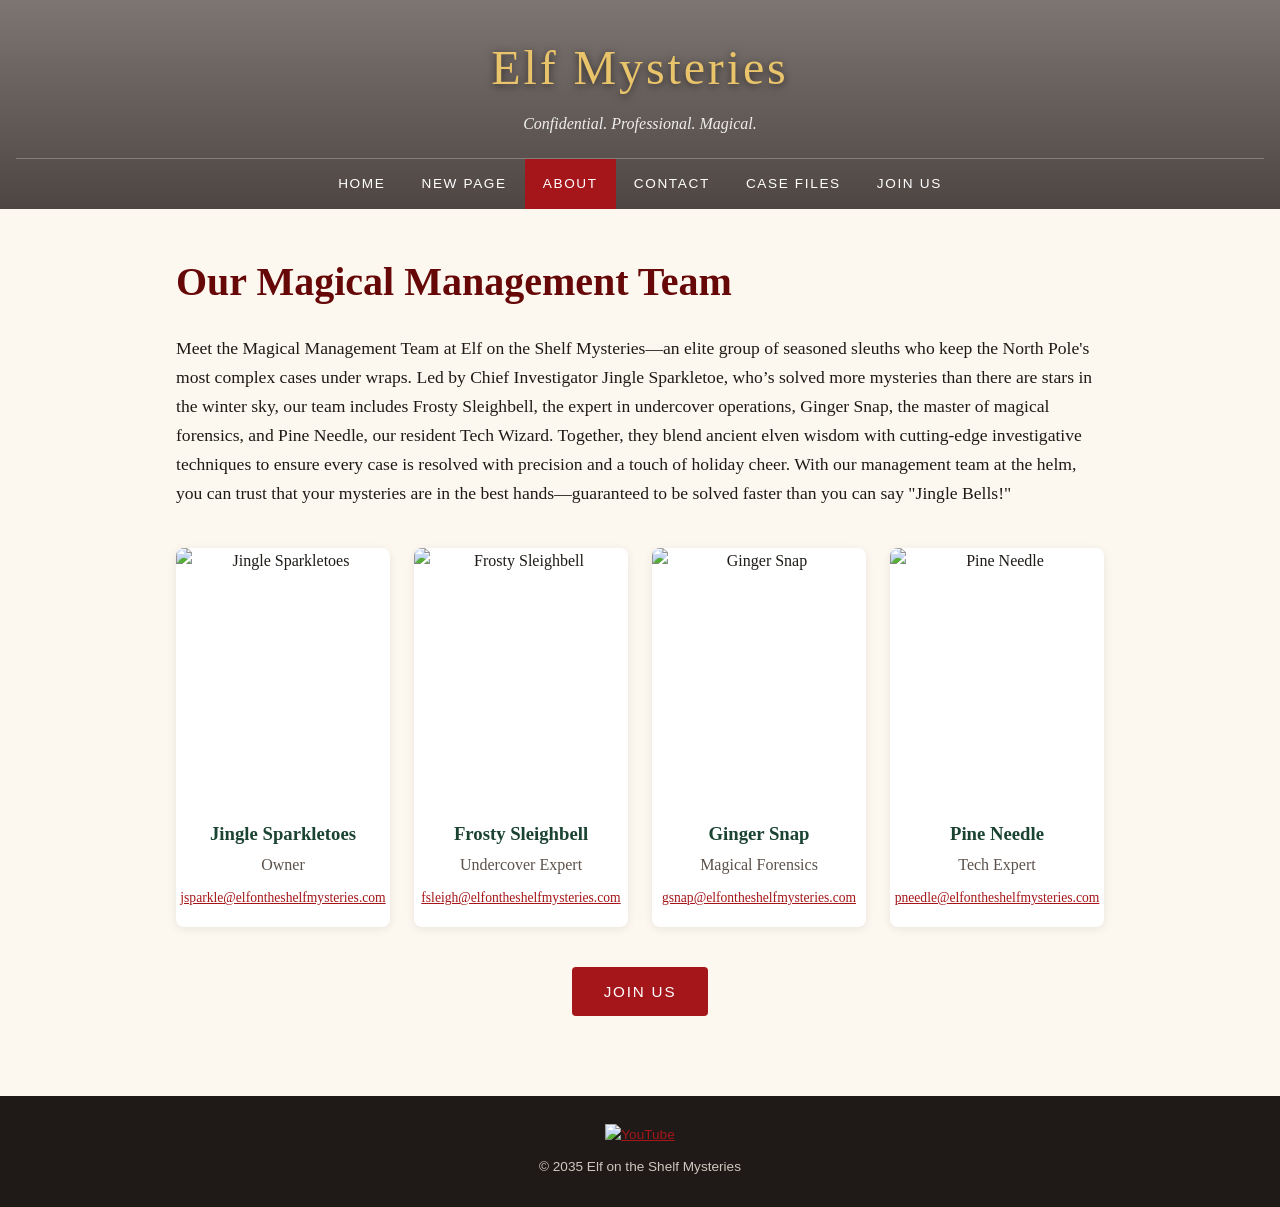
==== about.html @ 8af4855d "Add files via upload" ====
<!DOCTYPE html>
<html lang="en">
<head>
  <meta charset="UTF-8">
  <meta name="viewport" content="width=device-width, initial-scale=1">
  <title>About | Elf Mysteries</title>
  <link rel="stylesheet" href="styles.css">
</head>
<body>
  <header class="site-header">
    <p class="brand">Elf Mysteries</p>
    <p class="tagline">Confidential. Professional. Magical.</p>
    <nav aria-label="Main">
      <ul>
        <li><a href="index.html">Home</a></li>
        <li><a href="new-page.html">New Page</a></li>
        <li><a href="about.html" aria-current="page">About</a></li>
        <li><a href="contact.html">Contact</a></li>
        <li><a href="case-files.html">Case Files</a></li>
        <li><a href="join-us.html">Join Us</a></li>
      </ul>
    </nav>
  </header>

  <main>
    <h1>Our Magical Management Team</h1>

    <p class="lead">Meet the Magical Management Team at Elf on the Shelf Mysteries—an elite group of seasoned sleuths who keep the North Pole's most complex cases under wraps. Led by Chief Investigator Jingle Sparkletoe, who’s solved more mysteries than there are stars in the winter sky, our team includes Frosty Sleighbell, the expert in undercover operations, Ginger Snap, the master of magical forensics, and Pine Needle, our resident Tech Wizard. Together, they blend ancient elven wisdom with cutting-edge investigative techniques to ensure every case is resolved with precision and a touch of holiday cheer. With our management team at the helm, you can trust that your mysteries are in the best hands—guaranteed to be solved faster than you can say "Jingle Bells!"</p>

    <section class="team">
      <article class="member">
        <img src="https://static.wixstatic.com/media/a3c153_ea643fa0bec04606b8e22e51e7d510b4~mv2.jpg/v1/fill/w_269,h_323,al_c,q_80,usm_0.66_1.00_0.01,enc_avif,quality_auto/2.jpg" alt="Jingle Sparkletoes">
        <h3>Jingle Sparkletoes</h3>
        <p class="role">Owner</p>
        <a href="mailto:jsparkle@elfontheshelfmysteries.com">jsparkle@elfontheshelfmysteries.com</a>
      </article>
      <article class="member">
        <img src="https://static.wixstatic.com/media/a3c153_d272d21cf9724e17be9e01ffe7173b88~mv2.jpg/v1/fill/w_269,h_323,al_c,q_80,usm_0.66_1.00_0.01,enc_avif,quality_auto/3.jpg" alt="Frosty Sleighbell">
        <h3>Frosty Sleighbell</h3>
        <p class="role">Undercover Expert</p>
        <a href="mailto:fsleigh@elfontheshelfmysteries.com">fsleigh@elfontheshelfmysteries.com</a>
      </article>
      <article class="member">
        <img src="https://static.wixstatic.com/media/a3c153_91dc165103f9438bbc9a0216b278a11d~mv2.jpg/v1/fill/w_269,h_323,al_c,q_80,usm_0.66_1.00_0.01,enc_avif,quality_auto/1.jpg" alt="Ginger Snap">
        <h3>Ginger Snap</h3>
        <p class="role">Magical Forensics</p>
        <a href="mailto:gsnap@elfontheshelfmysteries.com">gsnap@elfontheshelfmysteries.com</a>
      </article>
      <article class="member">
        <img src="https://static.wixstatic.com/media/5dbc57a15d2b426da7fce58630d200f9.jpg/v1/fill/w_269,h_323,al_c,q_80,usm_0.66_1.00_0.01,enc_avif,quality_auto/Young%20Male.jpg" alt="Pine Needle">
        <h3>Pine Needle</h3>
        <p class="role">Tech Expert</p>
        <a href="mailto:pneedle@elfontheshelfmysteries.com">pneedle@elfontheshelfmysteries.com</a>
      </article>
    </section>

    <p class="center"><a class="button" href="join-us.html">JOIN US</a></p>
  </main>

  <footer>
    <a href="https://www.youtube.com/watch?v=dQw4w9WgXcQ" aria-label="YouTube">
      <img src="https://static.wixstatic.com/media/45bce1d726f64f1999c49feae57f6298.png/v1/fill/w_39,h_39,al_c,q_85,usm_0.66_1.00_0.01,enc_avif,quality_auto/45bce1d726f64f1999c49feae57f6298.png" alt="YouTube">
    </a>
    <p>© 2035 Elf on the Shelf Mysteries</p>
  </footer>
</body>
</html>
---- styles.css ----
:root {
  --red: #a4161a;
  --red-dark: #660708;
  --green: #1b4332;
  --gold: #e9c46a;
  --cream: #fdf8ef;
  --ink: #1f1a17;
  --muted: #5c524c;
  --card: #ffffff;
}

* { box-sizing: border-box; }

body {
  margin: 0;
  font-family: Georgia, "Times New Roman", serif;
  color: var(--ink);
  background: var(--cream);
  line-height: 1.65;
}

a { color: var(--red); }

/* Header & nav */
.site-header {
  background:
    linear-gradient(rgba(20, 10, 10, 0.55), rgba(20, 10, 10, 0.75)),
    url("https://static.wixstatic.com/media/84770f_d5f923ba4796793244c7d147d935dc1f.png/v1/fill/w_1920,h_1160,al_c,q_95,enc_avif,quality_auto/84770f_d5f923ba4796793244c7d147d935dc1f.png")
    center / cover no-repeat;
  color: #fff;
  text-align: center;
  padding: 28px 16px 0;
}

.brand {
  font-size: clamp(1.8rem, 5vw, 3rem);
  letter-spacing: 0.06em;
  margin: 0 0 4px;
  color: var(--gold);
  text-shadow: 0 2px 8px rgba(0,0,0,0.6);
}

.tagline {
  margin: 0 0 20px;
  font-style: italic;
  opacity: 0.9;
}

nav ul {
  list-style: none;
  margin: 0;
  padding: 0;
  display: flex;
  flex-wrap: wrap;
  justify-content: center;
  border-top: 1px solid rgba(255,255,255,0.25);
}

nav a {
  display: block;
  padding: 14px 18px;
  color: #fff;
  text-decoration: none;
  font-family: Arial, Helvetica, sans-serif;
  font-size: 0.85rem;
  letter-spacing: 0.12em;
  text-transform: uppercase;
}

nav a:hover, nav a[aria-current="page"] {
  background: var(--red);
}

/* Main content */
main {
  max-width: 960px;
  margin: 0 auto;
  padding: 48px 16px 64px;
}

h1, h2 {
  color: var(--red-dark);
  line-height: 1.25;
}

h1 { font-size: clamp(1.8rem, 4vw, 2.5rem); margin-top: 0; }

.lead { font-size: 1.1rem; }

.hero-logo {
  display: block;
  max-width: 347px;
  width: 100%;
  margin: 0 auto 32px;
}

.motto {
  text-align: center;
  font-size: 1.4rem;
  color: var(--green);
  font-style: italic;
  margin-top: 40px;
}

/* Team */
.team {
  display: grid;
  grid-template-columns: repeat(auto-fit, minmax(200px, 1fr));
  gap: 24px;
  margin: 40px 0;
}

.member {
  background: var(--card);
  border-radius: 8px;
  overflow: hidden;
  box-shadow: 0 2px 10px rgba(0,0,0,0.08);
  text-align: center;
  padding-bottom: 16px;
}

.member img {
  width: 100%;
  aspect-ratio: 269 / 323;
  object-fit: cover;
  display: block;
}

.member h3 { margin: 14px 0 2px; color: var(--green); }
.member .role { margin: 0 0 6px; color: var(--muted); }
.member a { font-size: 0.85rem; word-break: break-all; }

.button {
  display: inline-block;
  background: var(--red);
  color: #fff;
  text-decoration: none;
  padding: 12px 32px;
  border-radius: 4px;
  font-family: Arial, Helvetica, sans-serif;
  letter-spacing: 0.12em;
  border: 0;
  cursor: pointer;
  font-size: 0.95rem;
}

.button:hover { background: var(--red-dark); }

.center { text-align: center; }

/* Contact form */
form {
  display: grid;
  grid-template-columns: 1fr 1fr;
  gap: 16px;
  max-width: 640px;
}

form label {
  display: flex;
  flex-direction: column;
  font-family: Arial, Helvetica, sans-serif;
  font-size: 0.9rem;
  gap: 6px;
}

form .full { grid-column: 1 / -1; }

input, textarea {
  font: inherit;
  padding: 10px 12px;
  border: 1px solid #c9bfb6;
  border-radius: 4px;
  background: #fff;
}

textarea { min-height: 140px; resize: vertical; }

.thanks {
  display: none;
  color: var(--green);
  font-weight: bold;
}

/* Riddle */
.riddle {
  background: var(--card);
  border-left: 4px solid var(--red);
  padding: 20px 24px;
  border-radius: 4px;
  box-shadow: 0 2px 10px rgba(0,0,0,0.06);
}

.clues { padding-left: 1.2em; }
.clues li { margin-bottom: 10px; }

.callout {
  background: var(--green);
  color: #fff;
  padding: 18px 22px;
  border-radius: 4px;
  margin-top: 32px;
}

/* Footer */
footer {
  background: var(--ink);
  color: #cfc6bf;
  text-align: center;
  padding: 28px 16px;
  font-family: Arial, Helvetica, sans-serif;
  font-size: 0.85rem;
}

footer img { width: 39px; height: 39px; vertical-align: middle; }
footer p { margin: 10px 0 0; }

@media (max-width: 560px) {
  form { grid-template-columns: 1fr; }
  nav a { padding: 12px 12px; }
}
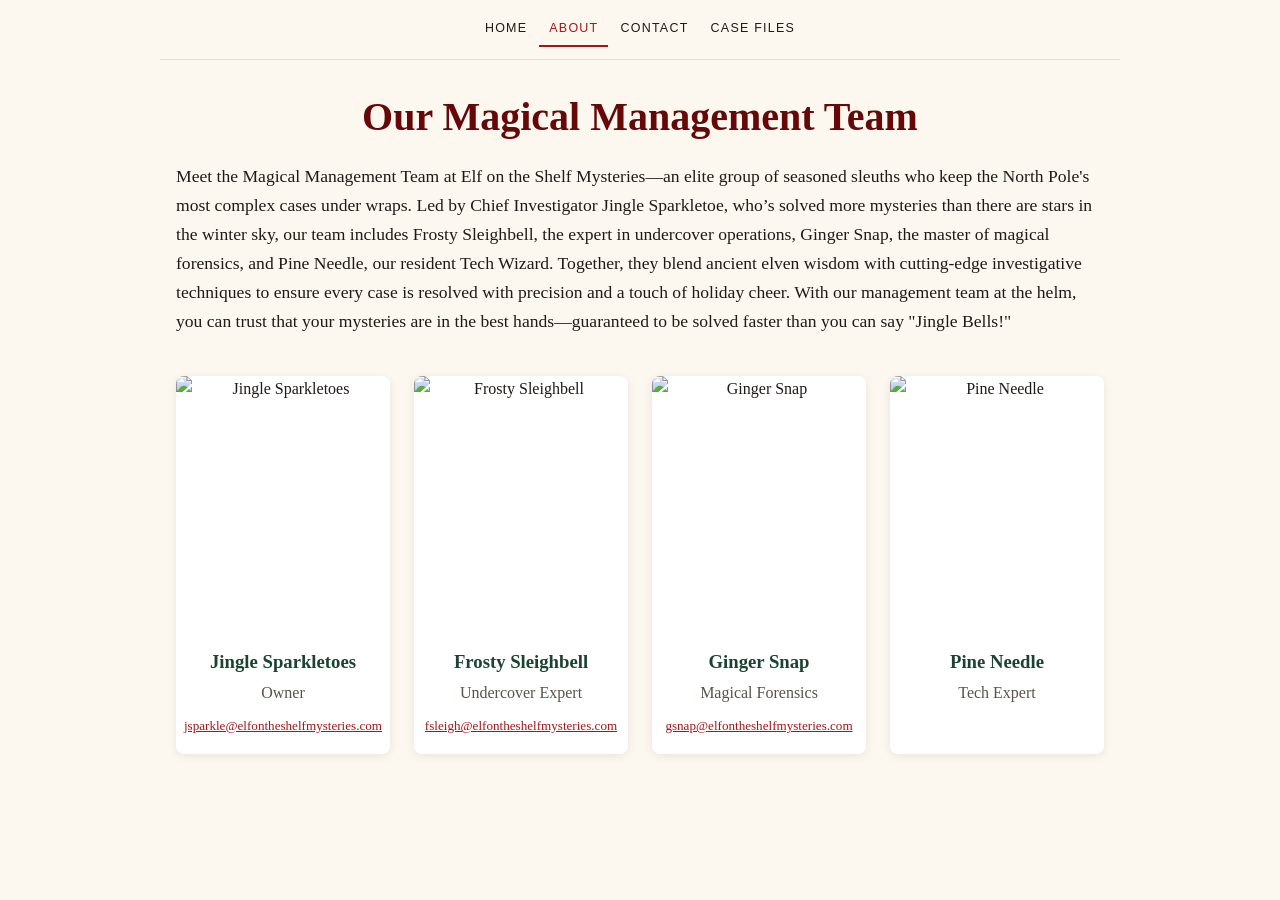
==== commit e8190b8a: "Update about.html" ====
--- a/about.html
+++ b/about.html
@@ -4,20 +4,178 @@
   <meta charset="UTF-8">
   <meta name="viewport" content="width=device-width, initial-scale=1">
   <title>About | Elf Mysteries</title>
-  <link rel="stylesheet" href="styles.css">
+  <style>
+    :root {
+      --red: #a4161a;
+      --red-dark: #660708;
+      --green: #1b4332;
+      --cream: #fdf8ef;
+      --ink: #1f1a17;
+      --muted: #5c524c;
+      --line: #e6dccf;
+    }
+
+    * { box-sizing: border-box; }
+
+    body {
+      margin: 0;
+      background: var(--cream);
+      color: var(--ink);
+      font-family: Georgia, "Times New Roman", serif;
+      line-height: 1.65;
+    }
+
+    /* Header: compact, same colour as the page */
+    .site-header {
+      max-width: 960px;
+      margin: 0 auto;
+      padding: 12px 16px;
+      display: flex;
+      flex-wrap: wrap;
+      align-items: center;
+      justify-content: center;
+      gap: 4px 16px;
+      border-bottom: 1px solid var(--line);
+    }
+
+    .brand {
+      font-size: 1.35rem;
+      font-weight: bold;
+      letter-spacing: 0.04em;
+      color: var(--red-dark);
+      text-decoration: none;
+    }
+
+    nav ul {
+      list-style: none;
+      margin: 0;
+      padding: 0;
+      display: flex;
+      flex-wrap: wrap;
+      gap: 2px;
+    }
+
+    nav a {
+      display: block;
+      padding: 6px 10px;
+      color: var(--ink);
+      text-decoration: none;
+      font-family: Arial, Helvetica, sans-serif;
+      font-size: 0.78rem;
+      letter-spacing: 0.1em;
+      text-transform: uppercase;
+      border-bottom: 2px solid transparent;
+    }
+
+    nav a:hover { color: var(--red); }
+    nav a[aria-current="page"] { color: var(--red); border-bottom-color: var(--red); }
+
+    main {
+      max-width: 960px;
+      margin: 0 auto;
+      padding: 32px 16px 48px;
+      text-align: center;
+    }
+
+    .logo {
+      display: block;
+      width: 100%;
+      max-width: 347px;
+      margin: 0 auto 28px;
+    }
+
+    .intro {
+      font-size: 1.1rem;
+      text-align: left;
+    }
+
+    .motto {
+      margin: 36px 0 0;
+      font-size: 1.4rem;
+      font-style: italic;
+      color: var(--green);
+    }
+
+
+    h1 {
+      color: var(--red-dark);
+      font-size: clamp(1.8rem, 4vw, 2.5rem);
+      line-height: 1.25;
+      margin: 0 0 20px;
+    }
+
+    .team {
+      display: grid;
+      grid-template-columns: repeat(auto-fit, minmax(190px, 1fr));
+      gap: 24px;
+      margin: 40px 0;
+    }
+
+    .member {
+      background: #fff;
+      border-radius: 8px;
+      overflow: hidden;
+      box-shadow: 0 2px 10px rgba(0,0,0,0.08);
+      padding-bottom: 16px;
+    }
+
+    .member img {
+      display: block;
+      width: 100%;
+      aspect-ratio: 269 / 323;
+      object-fit: cover;
+    }
+
+    .member h3 { margin: 14px 0 2px; color: var(--green); }
+    .member .role { margin: 0 0 6px; color: var(--muted); }
+    .member a { font-size: 0.82rem; color: var(--red); word-break: break-all; }
+
+    .button {
+      display: inline-block;
+      background: var(--red);
+      color: #fff;
+      text-decoration: none;
+      padding: 12px 32px;
+      border-radius: 4px;
+      font-family: Arial, Helvetica, sans-serif;
+      letter-spacing: 0.12em;
+    }
+
+    .button:hover { background: var(--red-dark); }
+
+    /* Footer: compact, same colour as the page */
+    footer {
+      max-width: 960px;
+      margin: 0 auto;
+      padding: 12px 16px;
+      display: flex;
+      align-items: center;
+      justify-content: center;
+      gap: 12px;
+      border-top: 1px solid var(--line);
+      color: var(--muted);
+      font-family: Arial, Helvetica, sans-serif;
+      font-size: 0.78rem;
+    }
+
+    footer img { display: block; width: 24px; height: 24px; }
+    footer p { margin: 0; }
+
+    @media (max-width: 560px) {
+      .site-header { justify-content: center; }
+      nav ul { justify-content: center; }
+      nav a { padding: 6px 8px; }
+    }
+  </style>
 </head>
 <body>
   <header class="site-header">
-    <p class="brand">Elf Mysteries</p>
-    <p class="tagline">Confidential. Professional. Magical.</p>
     <nav aria-label="Main">
       <ul>
         <li><a href="index.html">Home</a></li>
-        <li><a href="new-page.html">New Page</a></li>
         <li><a href="about.html" aria-current="page">About</a></li>
         <li><a href="contact.html">Contact</a></li>
         <li><a href="case-files.html">Case Files</a></li>
-        <li><a href="join-us.html">Join Us</a></li>
       </ul>
     </nav>
   </header>
@@ -25,7 +183,7 @@
   <main>
     <h1>Our Magical Management Team</h1>
 
-    <p class="lead">Meet the Magical Management Team at Elf on the Shelf Mysteries—an elite group of seasoned sleuths who keep the North Pole's most complex cases under wraps. Led by Chief Investigator Jingle Sparkletoe, who’s solved more mysteries than there are stars in the winter sky, our team includes Frosty Sleighbell, the expert in undercover operations, Ginger Snap, the master of magical forensics, and Pine Needle, our resident Tech Wizard. Together, they blend ancient elven wisdom with cutting-edge investigative techniques to ensure every case is resolved with precision and a touch of holiday cheer. With our management team at the helm, you can trust that your mysteries are in the best hands—guaranteed to be solved faster than you can say "Jingle Bells!"</p>
+    <p class="intro">Meet the Magical Management Team at Elf on the Shelf Mysteries—an elite group of seasoned sleuths who keep the North Pole's most complex cases under wraps. Led by Chief Investigator Jingle Sparkletoe, who’s solved more mysteries than there are stars in the winter sky, our team includes Frosty Sleighbell, the expert in undercover operations, Ginger Snap, the master of magical forensics, and Pine Needle, our resident Tech Wizard. Together, they blend ancient elven wisdom with cutting-edge investigative techniques to ensure every case is resolved with precision and a touch of holiday cheer. With our management team at the helm, you can trust that your mysteries are in the best hands—guaranteed to be solved faster than you can say "Jingle Bells!"</p>
 
     <section class="team">
       <article class="member">
@@ -50,18 +208,4 @@
         <img src="https://static.wixstatic.com/media/5dbc57a15d2b426da7fce58630d200f9.jpg/v1/fill/w_269,h_323,al_c,q_80,usm_0.66_1.00_0.01,enc_avif,quality_auto/Young%20Male.jpg" alt="Pine Needle">
         <h3>Pine Needle</h3>
         <p class="role">Tech Expert</p>
-        <a href="mailto:pneedle@elfontheshelfmysteries.com">pneedle@elfontheshelfmysteries.com</a>
-      </article>
-    </section>
-
-    <p class="center"><a class="button" href="join-us.html">JOIN US</a></p>
-  </main>
-
-  <footer>
-    <a href="https://www.youtube.com/watch?v=dQw4w9WgXcQ" aria-label="YouTube">
-      <img src="https://static.wixstatic.com/media/45bce1d726f64f1999c49feae57f6298.png/v1/fill/w_39,h_39,al_c,q_85,usm_0.66_1.00_0.01,enc_avif,quality_auto/45bce1d726f64f1999c49feae57f6298.png" alt="YouTube">
-    </a>
-    <p>© 2035 Elf on the Shelf Mysteries</p>
-  </footer>
-</body>
-</html>
+        <a
